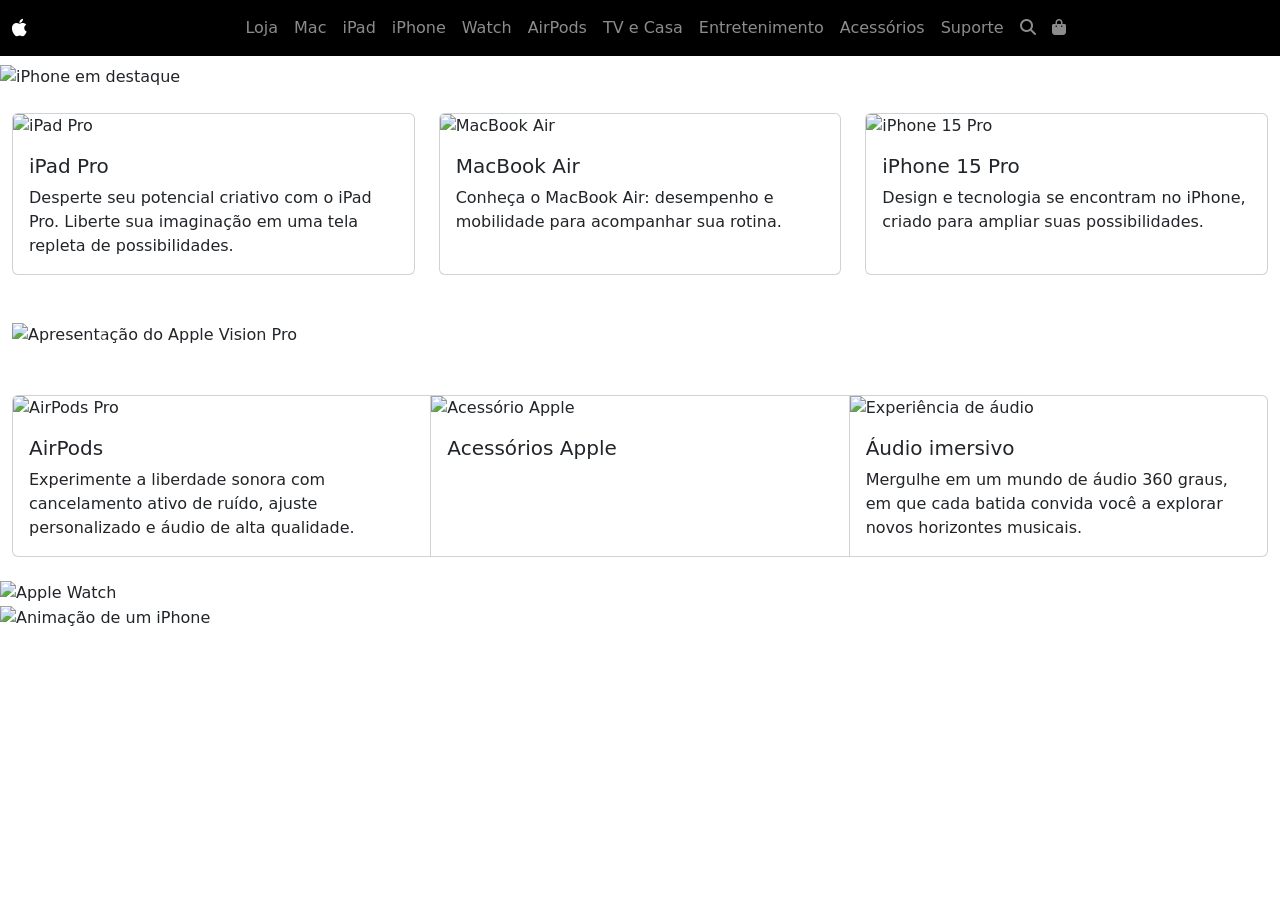
==== paginaloja.html @ 75160e2d "Fix homepage HTML for GitHub Pages" ====
<!DOCTYPE html>
<html lang="pt-BR">
<head>
  <meta charset="utf-8">
  <meta name="viewport" content="width=device-width, initial-scale=1">
  <title>Apple Storefront</title>

  <!-- Bootstrap e Font Awesome via CDN -->
  <link href="https://cdn.jsdelivr.net/npm/bootstrap@5.3.3/dist/css/bootstrap.min.css" rel="stylesheet">
  <link href="https://cdnjs.cloudflare.com/ajax/libs/font-awesome/6.5.2/css/all.min.css" rel="stylesheet">
  <!-- O arquivo style.css está na raiz do repositório -->
  <link rel="stylesheet" href="style.css">
</head>
<body>

  <nav class="navbar navbar-expand-lg navbar-dark bg-black fixed-top" id="navbar">
    <div class="container-fluid">
      <a class="navbar-brand" href="paginaloja.html" aria-label="Apple Store">
        <i class="fa-brands fa-apple text-white" aria-hidden="true"></i>
      </a>

      <button class="navbar-toggler" type="button" data-bs-toggle="collapse"
        data-bs-target="#navbarNav" aria-controls="navbarNav" aria-expanded="false"
        aria-label="Abrir menu">
        <span class="navbar-toggler-icon"></span>
      </button>

      <div class="collapse navbar-collapse justify-content-center" id="navbarNav">
        <ul class="navbar-nav">
          <li class="nav-item"><a class="nav-link" href="paginaloja.html">Loja</a></li>
          <li class="nav-item"><a class="nav-link" href="paginamec.html">Mac</a></li>
          <li class="nav-item"><a class="nav-link" href="#carroseel">iPad</a></li>
          <li class="nav-item"><a class="nav-link" href="#carroseel">iPhone</a></li>
          <li class="nav-item"><a class="nav-link" href="#fone">Watch</a></li>
          <li class="nav-item"><a class="nav-link" href="#airpods">AirPods</a></li>
          <li class="nav-item"><a class="nav-link" href="#airpods">TV e Casa</a></li>
          <li class="nav-item"><a class="nav-link" href="#airpods">Entretenimento</a></li>
          <li class="nav-item"><a class="nav-link" href="#airpods">Acessórios</a></li>
          <li class="nav-item"><a class="nav-link" href="#airpods">Suporte</a></li>
          <li class="nav-item"><a class="nav-link" href="#" aria-label="Buscar"><i class="fa-solid fa-magnifying-glass"></i></a></li>
          <li class="nav-item"><a class="nav-link" href="#" aria-label="Sacola"><i class="fa-solid fa-bag-shopping"></i></a></li>
        </ul>
      </div>
    </div>
  </nav>

  <main>
    <section id="banner" class="banner">
      <div class="banner-content">
        <div class="banner-text">
          <p><b>Loja.</b><br>O melhor jeito de comprar o que você ama e transformar seus sonhos em realidade.</p>
        </div>
        <img class="img-fluid" src="images/2.jpg.jpg" alt="iPhone em destaque">
      </div>
    </section>

    <section id="carroseel" class="container-fluid py-4">
      <div class="row row-cols-1 row-cols-md-3 g-4">
        <div class="col">
          <div class="card h-100">
            <img src="images/150.JPG.jpg" class="card-img-top" alt="iPad Pro">
            <div class="card-body">
              <h2 class="card-title h5">iPad Pro</h2>
              <p class="card-text">Desperte seu potencial criativo com o iPad Pro. Liberte sua imaginação em uma tela repleta de possibilidades.</p>
            </div>
          </div>
        </div>
        <div class="col">
          <div class="card h-100">
            <img src="images/500.jpg.jpg" class="card-img-top" alt="MacBook Air">
            <div class="card-body">
              <h2 class="card-title h5">MacBook Air</h2>
              <p class="card-text">Conheça o MacBook Air: desempenho e mobilidade para acompanhar sua rotina.</p>
            </div>
          </div>
        </div>
        <div class="col">
          <div class="card h-100">
            <img src="images/97.JPG.jpg" class="card-img-top" alt="iPhone 15 Pro">
            <div class="card-body">
              <h2 class="card-title h5">iPhone 15 Pro</h2>
              <p class="card-text">Design e tecnologia se encontram no iPhone, criado para ampliar suas possibilidades.</p>
            </div>
          </div>
        </div>
      </div>

      <div id="carouselExampleAutoplaying" class="carousel slide mt-5" data-bs-ride="carousel">
        <div class="carousel-inner">
          <div class="carousel-item active">
            <img src="images/123.gif.gif" class="d-block w-100" alt="Apresentação do Apple Vision Pro">
            <div class="carousel-caption d-none d-md-block">
              <h2 class="h5">VISION PRO</h2>
              <p><strong>Uma experiência que aproxima inovação e imaginação.</strong></p>
            </div>
          </div>
          <div class="carousel-item">
            <img src="images/1234.jpg.JPG" class="d-block w-100" alt="Imagem de destaque do projeto">
          </div>
        </div>
        <button class="carousel-control-prev" type="button" data-bs-target="#carouselExampleAutoplaying" data-bs-slide="prev">
          <span class="carousel-control-prev-icon" aria-hidden="true"></span>
          <span class="visually-hidden">Anterior</span>
        </button>
        <button class="carousel-control-next" type="button" data-bs-target="#carouselExampleAutoplaying" data-bs-slide="next">
          <span class="carousel-control-next-icon" aria-hidden="true"></span>
          <span class="visually-hidden">Próximo</span>
        </button>
      </div>

      <div id="airpods" class="card-group mt-5">
        <div class="card">
          <img src="images/222.jpg.jpg" class="card-img-top" alt="AirPods Pro">
          <div class="card-body">
            <h2 class="card-title h5">AirPods</h2>
            <p class="card-text">Experimente a liberdade sonora com cancelamento ativo de ruído, ajuste personalizado e áudio de alta qualidade.</p>
          </div>
        </div>
        <div class="card">
          <img src="images/888.jpg.jpg" class="card-img-top" alt="Acessório Apple">
          <div class="card-body">
            <h2 class="card-title h5">Acessórios Apple</h2>
          </div>
        </div>
        <div class="card">
          <img src="images/999.jpg.jpg" class="card-img-top" alt="Experiência de áudio">
          <div class="card-body">
            <h2 class="card-title h5">Áudio imersivo</h2>
            <p class="card-text">Mergulhe em um mundo de áudio 360 graus, em que cada batida convida você a explorar novos horizontes musicais.</p>
          </div>
        </div>
      </div>
    </section>

    <section id="fone" class="what">
      <div class="what-content">
        <img class="img-fluid" src="images/300.jpg.png" alt="Apple Watch">
      </div>
    </section>

    <div class="gif-animado">
      <img src="images/999.gif.gif" alt="Animação de um iPhone">
    </div>
  </main>

  <script src="https://cdn.jsdelivr.net/npm/bootstrap@5.3.3/dist/js/bootstrap.bundle.min.js"></script>
  <script>
    let lastScrollTop = 0;
    const navbar = document.getElementById("navbar");

    window.addEventListener("scroll", () => {
      const currentScroll = window.pageYOffset || document.documentElement.scrollTop;
      navbar.classList.toggle("navbar-hidden", currentScroll > lastScrollTop && currentScroll > 80);
      navbar.classList.toggle("navbar-visible", currentScroll <= lastScrollTop || currentScroll <= 80);
      lastScrollTop = Math.max(currentScroll, 0);
    });
  </script>
</body>
</html>
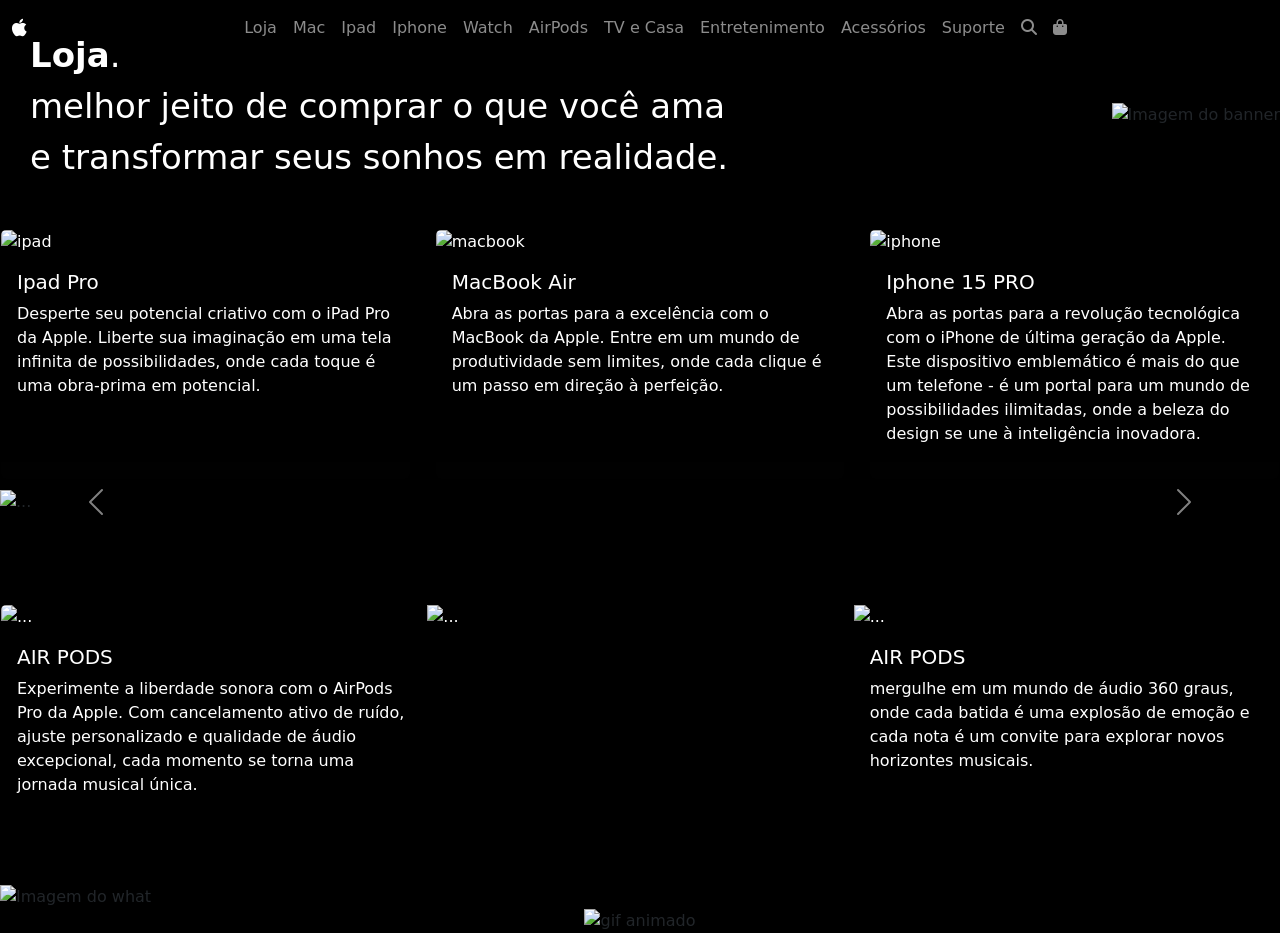
==== commit 7913dac3: "Restore original project content and fix Pages paths" ====
--- a/paginaloja.html
+++ b/paginaloja.html
@@ -1,159 +1,262 @@
-<!DOCTYPE html>
-<html lang="pt-BR">
-<head>
-  <meta charset="utf-8">
-  <meta name="viewport" content="width=device-width, initial-scale=1">
-  <title>Apple Storefront</title>
-
-  <!-- Bootstrap e Font Awesome via CDN -->
-  <link href="https://cdn.jsdelivr.net/npm/bootstrap@5.3.3/dist/css/bootstrap.min.css" rel="stylesheet">
-  <link href="https://cdnjs.cloudflare.com/ajax/libs/font-awesome/6.5.2/css/all.min.css" rel="stylesheet">
-  <!-- O arquivo style.css está na raiz do repositório -->
-  <link rel="stylesheet" href="style.css">
-</head>
-<body>
-
-  <nav class="navbar navbar-expand-lg navbar-dark bg-black fixed-top" id="navbar">
-    <div class="container-fluid">
-      <a class="navbar-brand" href="paginaloja.html" aria-label="Apple Store">
-        <i class="fa-brands fa-apple text-white" aria-hidden="true"></i>
-      </a>
-
-      <button class="navbar-toggler" type="button" data-bs-toggle="collapse"
-        data-bs-target="#navbarNav" aria-controls="navbarNav" aria-expanded="false"
-        aria-label="Abrir menu">
-        <span class="navbar-toggler-icon"></span>
-      </button>
-
-      <div class="collapse navbar-collapse justify-content-center" id="navbarNav">
-        <ul class="navbar-nav">
-          <li class="nav-item"><a class="nav-link" href="paginaloja.html">Loja</a></li>
-          <li class="nav-item"><a class="nav-link" href="paginamec.html">Mac</a></li>
-          <li class="nav-item"><a class="nav-link" href="#carroseel">iPad</a></li>
-          <li class="nav-item"><a class="nav-link" href="#carroseel">iPhone</a></li>
-          <li class="nav-item"><a class="nav-link" href="#fone">Watch</a></li>
-          <li class="nav-item"><a class="nav-link" href="#airpods">AirPods</a></li>
-          <li class="nav-item"><a class="nav-link" href="#airpods">TV e Casa</a></li>
-          <li class="nav-item"><a class="nav-link" href="#airpods">Entretenimento</a></li>
-          <li class="nav-item"><a class="nav-link" href="#airpods">Acessórios</a></li>
-          <li class="nav-item"><a class="nav-link" href="#airpods">Suporte</a></li>
-          <li class="nav-item"><a class="nav-link" href="#" aria-label="Buscar"><i class="fa-solid fa-magnifying-glass"></i></a></li>
-          <li class="nav-item"><a class="nav-link" href="#" aria-label="Sacola"><i class="fa-solid fa-bag-shopping"></i></a></li>
-        </ul>
-      </div>
-    </div>
-  </nav>
-
-  <main>
-    <section id="banner" class="banner">
-      <div class="banner-content">
-        <div class="banner-text">
-          <p><b>Loja.</b><br>O melhor jeito de comprar o que você ama e transformar seus sonhos em realidade.</p>
-        </div>
-        <img class="img-fluid" src="images/2.jpg.jpg" alt="iPhone em destaque">
-      </div>
-    </section>
-
-    <section id="carroseel" class="container-fluid py-4">
-      <div class="row row-cols-1 row-cols-md-3 g-4">
-        <div class="col">
-          <div class="card h-100">
-            <img src="images/150.JPG.jpg" class="card-img-top" alt="iPad Pro">
-            <div class="card-body">
-              <h2 class="card-title h5">iPad Pro</h2>
-              <p class="card-text">Desperte seu potencial criativo com o iPad Pro. Liberte sua imaginação em uma tela repleta de possibilidades.</p>
-            </div>
-          </div>
-        </div>
-        <div class="col">
-          <div class="card h-100">
-            <img src="images/500.jpg.jpg" class="card-img-top" alt="MacBook Air">
-            <div class="card-body">
-              <h2 class="card-title h5">MacBook Air</h2>
-              <p class="card-text">Conheça o MacBook Air: desempenho e mobilidade para acompanhar sua rotina.</p>
-            </div>
-          </div>
-        </div>
-        <div class="col">
-          <div class="card h-100">
-            <img src="images/97.JPG.jpg" class="card-img-top" alt="iPhone 15 Pro">
-            <div class="card-body">
-              <h2 class="card-title h5">iPhone 15 Pro</h2>
-              <p class="card-text">Design e tecnologia se encontram no iPhone, criado para ampliar suas possibilidades.</p>
-            </div>
-          </div>
-        </div>
-      </div>
-
-      <div id="carouselExampleAutoplaying" class="carousel slide mt-5" data-bs-ride="carousel">
-        <div class="carousel-inner">
-          <div class="carousel-item active">
-            <img src="images/123.gif.gif" class="d-block w-100" alt="Apresentação do Apple Vision Pro">
-            <div class="carousel-caption d-none d-md-block">
-              <h2 class="h5">VISION PRO</h2>
-              <p><strong>Uma experiência que aproxima inovação e imaginação.</strong></p>
-            </div>
-          </div>
-          <div class="carousel-item">
-            <img src="images/1234.jpg.JPG" class="d-block w-100" alt="Imagem de destaque do projeto">
-          </div>
-        </div>
-        <button class="carousel-control-prev" type="button" data-bs-target="#carouselExampleAutoplaying" data-bs-slide="prev">
-          <span class="carousel-control-prev-icon" aria-hidden="true"></span>
-          <span class="visually-hidden">Anterior</span>
-        </button>
-        <button class="carousel-control-next" type="button" data-bs-target="#carouselExampleAutoplaying" data-bs-slide="next">
-          <span class="carousel-control-next-icon" aria-hidden="true"></span>
-          <span class="visually-hidden">Próximo</span>
-        </button>
-      </div>
-
-      <div id="airpods" class="card-group mt-5">
-        <div class="card">
-          <img src="images/222.jpg.jpg" class="card-img-top" alt="AirPods Pro">
-          <div class="card-body">
-            <h2 class="card-title h5">AirPods</h2>
-            <p class="card-text">Experimente a liberdade sonora com cancelamento ativo de ruído, ajuste personalizado e áudio de alta qualidade.</p>
-          </div>
-        </div>
-        <div class="card">
-          <img src="images/888.jpg.jpg" class="card-img-top" alt="Acessório Apple">
-          <div class="card-body">
-            <h2 class="card-title h5">Acessórios Apple</h2>
-          </div>
-        </div>
-        <div class="card">
-          <img src="images/999.jpg.jpg" class="card-img-top" alt="Experiência de áudio">
-          <div class="card-body">
-            <h2 class="card-title h5">Áudio imersivo</h2>
-            <p class="card-text">Mergulhe em um mundo de áudio 360 graus, em que cada batida convida você a explorar novos horizontes musicais.</p>
-          </div>
-        </div>
-      </div>
-    </section>
-
-    <section id="fone" class="what">
-      <div class="what-content">
-        <img class="img-fluid" src="images/300.jpg.png" alt="Apple Watch">
-      </div>
-    </section>
-
-    <div class="gif-animado">
-      <img src="images/999.gif.gif" alt="Animação de um iPhone">
-    </div>
-  </main>
-
-  <script src="https://cdn.jsdelivr.net/npm/bootstrap@5.3.3/dist/js/bootstrap.bundle.min.js"></script>
-  <script>
-    let lastScrollTop = 0;
-    const navbar = document.getElementById("navbar");
-
-    window.addEventListener("scroll", () => {
-      const currentScroll = window.pageYOffset || document.documentElement.scrollTop;
-      navbar.classList.toggle("navbar-hidden", currentScroll > lastScrollTop && currentScroll > 80);
-      navbar.classList.toggle("navbar-visible", currentScroll <= lastScrollTop || currentScroll <= 80);
-      lastScrollTop = Math.max(currentScroll, 0);
-    });
-  </script>
-</body>
-</html>
+  
+  <!DOCTYPE html>
+  <html>
+  <head>
+  <meta charset="utf-8">
+  <meta name="viewport" content="width=device-width, initial-scale=1">
+  <title>APPLE BRASIL</title>
+  <link rel="stylesheet" type="text/css" href="https://cdn.jsdelivr.net/npm/bootstrap@5.3.3/dist/css/bootstrap.min.css">
+  <link rel="stylesheet" type="text/css" href="https://cdnjs.cloudflare.com/ajax/libs/font-awesome/6.5.2/css/all.min.css">
+  <link rel="stylesheet" type="text/css" href="style.css">
+
+  </head>
+  <body>
+
+
+<!-- Navbar -->
+<nav class="navbar navbar-expand-lg navbar-dark fixed-top" id="navbar">
+  <div class="container-fluid">
+    <!-- Logo da marca -->
+    <a class="navbar-brand" href="#">
+      <!-- Ícone da Apple em branco -->
+      <i class="fa-brands fa-apple text-white"></i>
+    </a>
+
+    <!-- Botão de alternância para dispositivos móveis -->
+    <button class="navbar-toggler" type="button" data-bs-toggle="collapse" data-bs-target="#navbarNav" aria-controls="navbarNav" aria-expanded="false" aria-label="Toggle navigation">
+      <span class="navbar-toggler-icon"></span>
+    </button>     
+    
+<!--NOMES DA BARRA DE NAVEGAÇÃO-->
+      <div class="collapse navbar-collapse justify-content-center" id="navbarNav">
+        <ul class="navbar-nav">
+          <li class="nav-item">
+            <a class="nav-link" href="paginaloja.html">Loja</a>
+          </li>
+          <li class="nav-item">
+            <a class="nav-link" href="paginamec.html">Mac</a>
+          </li>
+          <li class="nav-item">
+            <a class="nav-link" href="#carroseel">Ipad</a>
+          </li>
+          <li class="nav-item">
+            <a class="nav-link" href="#carroseel">Iphone</a>
+          </li>
+           <li class="nav-item">
+            <a class="nav-link" href="#fone">Watch</a>
+          </li>
+           <li class="nav-item">
+            <a class="nav-link" href="#">AirPods</a>
+          </li>
+           <li class="nav-item">
+            <a class="nav-link" href="#">TV e Casa</a>
+          </li>
+           <li class="nav-item">
+            <a class="nav-link" href="#">Entretenimento</a>
+          </li>
+           <li class="nav-item">
+            <a class="nav-link" href="#">Acessórios</a>
+          </li>
+           <li class="nav-item">
+            <a class="nav-link" href="#">Suporte</a>
+          </li>
+          <li class="nav-item">
+            <a class="nav-link" href="#"><i class="fa-solid fa-magnifying-glass"></i></a>
+          </li>
+          <li class="nav-item">
+            <a class="nav-link" href="#"><i class="fa-solid fa-bag-shopping"></i></a>
+          </li>
+        </ul>
+      </div>
+    </div>
+  </nav>
+  
+  <!-- BANNER -->
+  <section id="banner">
+    <div class="banner">
+      <!-- Texto e imagem do banner -->
+      <div class="banner-content">
+        <!-- Frase do lado direito -->
+        <div class="banner-text">
+          <p><b>Loja</b>. <br>melhor jeito de comprar o que você ama<br> e transformar seus sonhos em realidade.</p>
+        </div>  
+        <!-- Imagem do banner responsiva -->
+        <img class="img-fluid" src="images/2.jpg.jpg" alt="Imagem do banner" />
+      </div>
+    </div>
+  </section>
+  
+  
+<!-- CARROSEL-->
+<section id="carroseel">
+  <div class="row row-cols-1 row-cols-md-3 g-4">
+    <div class="col">
+      <div class="card h-100">
+        <img src="images/150.JPG.jpg" class="card-img-top" alt="ipad">
+        <div class="card-body">
+          <h5 class="card-title">Ipad Pro</h5>
+          <p class="card-text">Desperte seu potencial criativo com o iPad Pro da Apple.
+             Liberte sua imaginação em uma tela infinita de possibilidades, onde cada toque é uma obra-prima em potencial.</p>
+        </div>
+        <div class="card-footer">
+          <small class="text-body-secondary"></small>
+        </div>
+      </div>
+    </div>
+    <div class="col">
+      <div class="card h-100">
+        <img src="images/500.jpg.jpg" class="card-img-top" alt="macbook">
+        <div class="card-body">
+          <h5 class="card-title">MacBook Air</h5>
+          <p class="card-text">Abra as portas para a excelência com o MacBook da Apple.
+             Entre em um mundo de produtividade sem limites, onde cada clique é um passo em direção à perfeição.</p>
+        </div>
+        <div class="card-footer">
+          <small class="text-body-secondary"></small>
+        </div>
+      </div>
+    </div>
+    <div class="col">
+      <div class="card h-100">
+        <img src="images/97.JPG.jpg" class="card-img-top" alt="iphone">
+        <div class="card-body">
+          <h5 class="card-title">Iphone 15 PRO</h5>
+          <p class="card-text">Abra as portas para a revolução tecnológica com o iPhone de última geração da Apple. Este dispositivo emblemático é mais do que um telefone - é um portal para um mundo de possibilidades ilimitadas, 
+            onde a beleza do design se une à inteligência inovadora.</p>
+        </div>
+        <div class="card-footer">
+          <small class="text-body-secondary"></small>
+        </div>
+      </div>
+    </div>
+  </div>
+
+
+
+
+<!-- CARROSEL do oculos-->
+<div id="carouselExampleAutoplaying" class="carousel slide" data-bs-ride="carousel">
+  <div class="carousel-inner">
+      <div class="carousel-item active">
+          <img src="images/123.gif.gif" class="d-block w-100" alt="...">
+          <div class="carousel-caption d-none d-md-block">
+              <h5>VISION PRO</h5>
+              <p><strong>
+                  Com o Vision Pro da Apple, mergulhe em um mundo onde a inovação e a visão se unem para criar experiências revolucionárias que desafiam os limites do possível.
+              </strong>
+              </p>       
+          </div>
+      </div>
+      <div class="carousel-item">
+          <img src="images/1234.jpg.JPG" class="d-block w-100" alt="...">
+          <div class="carousel-caption d-none d-md-block">
+              <h5></h5>
+              <p><strong>
+              </strong>
+              </p>
+          </div>
+      </div>
+  </div>
+  <button class="carousel-control-prev" type="button" data-bs-target="#carouselExampleAutoplaying" data-bs-slide="prev">
+      <span class="carousel-control-prev-icon" aria-hidden="true"></span>
+      <span class="visually-hidden">Previous</span>
+  </button>
+  <button class="carousel-control-next" type="button" data-bs-target="#carouselExampleAutoplaying" data-bs-slide="next">
+      <span class="carousel-control-next-icon" aria-hidden="true"></span>
+      <span class="visually-hidden">Next</span>
+  </button>
+</div>
+
+
+
+
+  <div class="card-group">
+    <div class="card">
+      <img src="images/222.jpg.jpg" class="card-img-top" alt="...">
+      <div class="card-body">
+        <h5 class="card-title">AIR PODS</h5>
+        <p class="card-text">Experimente a liberdade sonora com o AirPods Pro da Apple. Com cancelamento ativo de ruído, ajuste personalizado e qualidade de áudio excepcional, cada momento se torna uma jornada musical única.</p>
+      </div>
+    </div>
+    <div class="card">
+      <img src="images/888.jpg.jpg" class="card-img-top" alt="...">
+      <div class="card-body">
+        <h5 class="card-title"></h5>
+      </div>
+    </div>
+    <div class="card">
+      <img src="images/999.jpg.jpg" class="card-img-top" alt="...">
+      <div class="card-body">
+        <h5 class="card-title">AIR PODS</h5>
+        <p class="card-text"> mergulhe em um mundo de áudio 360 graus, onde cada batida é uma explosão de emoção e cada nota é um convite para explorar novos horizontes musicais.</p>
+      </div>
+    </div>
+  </div>
+
+
+</section>
+ <!-- FOTO REOLOGIO -->
+ <section id="fone">
+  <div class="what">
+    <!-- Texto e imagem do banner -->
+    <div class="what-content">
+      <!-- Frase do lado direito -->
+     
+      <!-- Imagem do banner responsiva -->
+      <img class="img-fluid" src="images/300.jpg.png" alt="Imagem do what" />
+    </div>
+  </div>
+ </section>
+
+
+
+ 
+
+ 
+
+
+
+
+
+
+
+ <!-- GIF CELULAR -->
+
+<div class="gif-animado">
+  <img src="images/999.gif.gif" alt="gif animado"><p></p>
+</div>
+
+
+
+<script>
+  var lastScrollTop = 0;
+  window.addEventListener("scroll", function(){
+    var currentScroll = window.pageYOffset || document.documentElement.scrollTop;
+    if (currentScroll > lastScrollTop){
+      // Scrolling down
+      hideNavbarOnScroll();
+    } else {
+      // Scrolling up
+      showNavbarOnScroll();
+    }
+    
+    lastScrollTop = currentScroll <= 0 ? 0 : currentScroll;
+  }, false);
+
+  function hideNavbarOnScroll() {
+    var navbar = document.getElementById("navbar");
+    navbar.classList.add("navbar-hidden");
+    navbar.classList.remove("navbar-visible");
+  }
+
+  function showNavbarOnScroll() {
+    var navbar = document.getElementById("navbar");
+    navbar.classList.remove("navbar-hidden");
+    navbar.classList.add("navbar-visible");
+  }
+</script>
+
+
+  <script type="text/javascript" src="js/bootstrap.bundle.min.js"></script>
+</body>
+</html>
--- a/style.css
+++ b/style.css
@@ -0,0 +1,82 @@
+body {
+  background-color: #000;
+}
+
+#navbar {
+  z-index: 1030;
+  transition: transform 0.35s ease-in-out;
+}
+
+.navbar-hidden {
+  transform: translateY(-100%);
+}
+
+.navbar-visible {
+  transform: translateY(0);
+}
+
+main {
+  padding-top: 56px;
+}
+
+.banner-content {
+  display: flex;
+  align-items: center;
+}
+
+.banner-text {
+  flex: 1;
+  padding: 30px;
+  color: #fff;
+  font-size: clamp(1.5rem, 3vw, 2.125rem);
+}
+
+.banner-content > img {
+  max-width: 55%;
+  height: auto;
+}
+
+.card {
+  background-color: #000;
+  color: #fff;
+}
+
+.card-group {
+  margin-top: 90px;
+}
+
+.carousel {
+  margin-top: 10px;
+}
+
+#fone {
+  margin-top: 70px;
+}
+
+.gif-animado {
+  display: flex;
+  max-width: 100%;
+  height: auto;
+  align-items: center;
+  justify-content: center;
+}
+
+.gif-animado img {
+  max-width: 100%;
+  height: auto;
+}
+
+@media (max-width: 768px) {
+  .banner-content {
+    flex-direction: column;
+    text-align: center;
+  }
+
+  .banner-content > img {
+    max-width: 100%;
+  }
+
+  .banner-text {
+    padding: 16px;
+  }
+}
